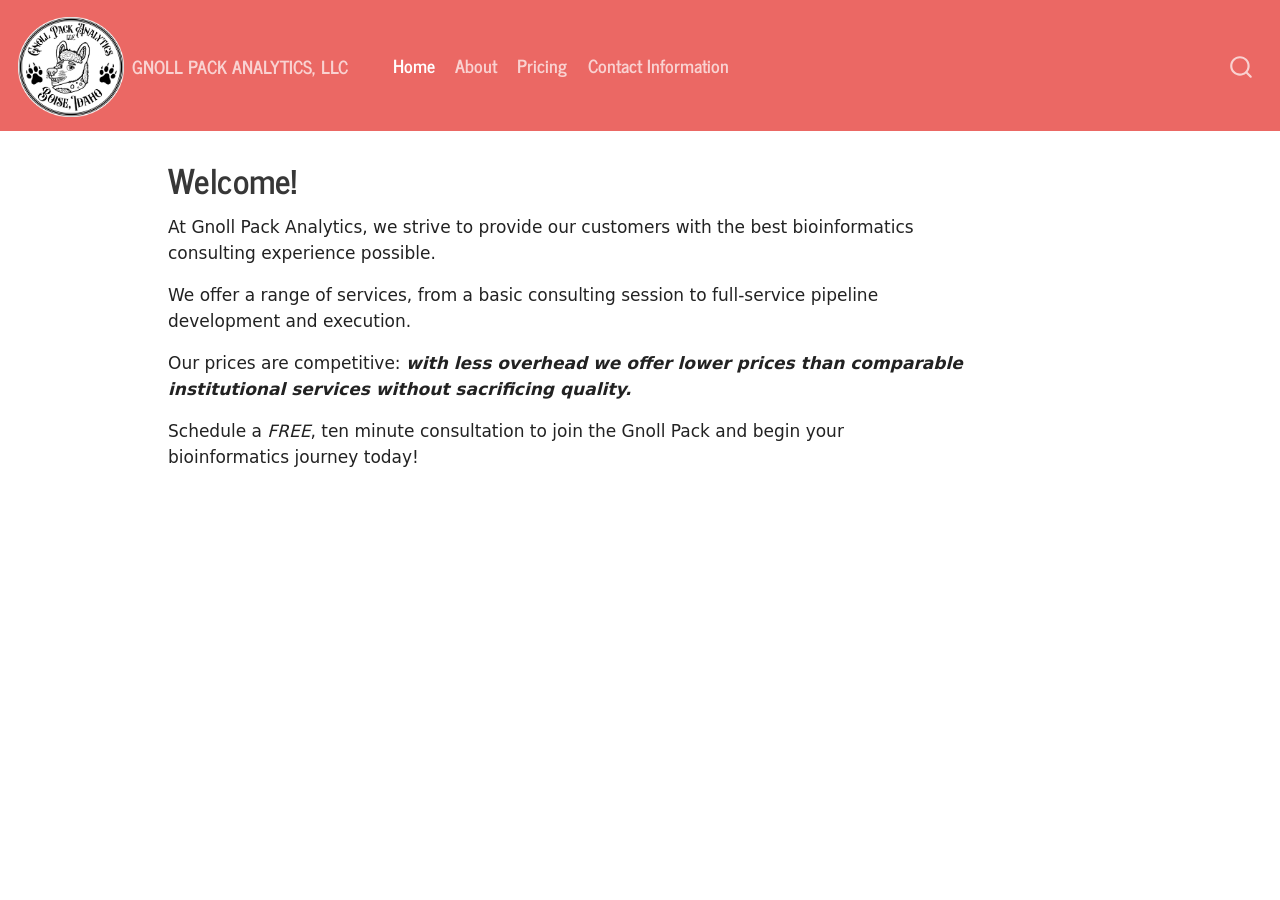
==== index.html @ a7d1ada9 "Add files via upload" ====
<!DOCTYPE html>
<html xmlns="http://www.w3.org/1999/xhtml" lang="en" xml:lang="en"><head>

<meta charset="utf-8">
<meta name="generator" content="quarto-1.3.433">

<meta name="viewport" content="width=device-width, initial-scale=1.0, user-scalable=yes">


<title>Gnoll Pack Analytics, LLC - Welcome!</title>
<style>
code{white-space: pre-wrap;}
span.smallcaps{font-variant: small-caps;}
div.columns{display: flex; gap: min(4vw, 1.5em);}
div.column{flex: auto; overflow-x: auto;}
div.hanging-indent{margin-left: 1.5em; text-indent: -1.5em;}
ul.task-list{list-style: none;}
ul.task-list li input[type="checkbox"] {
  width: 0.8em;
  margin: 0 0.8em 0.2em -1em; /* quarto-specific, see https://github.com/quarto-dev/quarto-cli/issues/4556 */ 
  vertical-align: middle;
}
</style>


<script src="site_libs/quarto-nav/quarto-nav.js"></script>
<script src="site_libs/quarto-nav/headroom.min.js"></script>
<script src="site_libs/clipboard/clipboard.min.js"></script>
<script src="site_libs/quarto-search/autocomplete.umd.js"></script>
<script src="site_libs/quarto-search/fuse.min.js"></script>
<script src="site_libs/quarto-search/quarto-search.js"></script>
<meta name="quarto:offset" content="./">
<script src="site_libs/quarto-html/quarto.js"></script>
<script src="site_libs/quarto-html/popper.min.js"></script>
<script src="site_libs/quarto-html/tippy.umd.min.js"></script>
<script src="site_libs/quarto-html/anchor.min.js"></script>
<link href="site_libs/quarto-html/tippy.css" rel="stylesheet">
<link href="site_libs/quarto-html/quarto-syntax-highlighting.css" rel="stylesheet" id="quarto-text-highlighting-styles">
<script src="site_libs/bootstrap/bootstrap.min.js"></script>
<link href="site_libs/bootstrap/bootstrap-icons.css" rel="stylesheet">
<link href="site_libs/bootstrap/bootstrap.min.css" rel="stylesheet" id="quarto-bootstrap" data-mode="light">
<script id="quarto-search-options" type="application/json">{
  "location": "navbar",
  "copy-button": false,
  "collapse-after": 3,
  "panel-placement": "end",
  "type": "overlay",
  "limit": 20,
  "language": {
    "search-no-results-text": "No results",
    "search-matching-documents-text": "matching documents",
    "search-copy-link-title": "Copy link to search",
    "search-hide-matches-text": "Hide additional matches",
    "search-more-match-text": "more match in this document",
    "search-more-matches-text": "more matches in this document",
    "search-clear-button-title": "Clear",
    "search-detached-cancel-button-title": "Cancel",
    "search-submit-button-title": "Submit",
    "search-label": "Search"
  }
}</script>


<link rel="stylesheet" href="styles.css">
</head>

<body class="nav-fixed">

<div id="quarto-search-results"></div>
  <header id="quarto-header" class="headroom fixed-top">
    <nav class="navbar navbar-expand-lg navbar-dark ">
      <div class="navbar-container container-fluid">
      <div class="navbar-brand-container">
    <a href="./index.html" class="navbar-brand navbar-brand-logo">
    <img src="./images/logo.png" alt="" class="navbar-logo">
    </a>
    <a class="navbar-brand" href="./index.html">
    <span class="navbar-title">Gnoll Pack Analytics, LLC</span>
    </a>
  </div>
            <div id="quarto-search" class="" title="Search"></div>
          <button class="navbar-toggler" type="button" data-bs-toggle="collapse" data-bs-target="#navbarCollapse" aria-controls="navbarCollapse" aria-expanded="false" aria-label="Toggle navigation" onclick="if (window.quartoToggleHeadroom) { window.quartoToggleHeadroom(); }">
  <span class="navbar-toggler-icon"></span>
</button>
          <div class="collapse navbar-collapse" id="navbarCollapse">
            <ul class="navbar-nav navbar-nav-scroll me-auto">
  <li class="nav-item">
    <a class="nav-link active" href="./index.html" rel="" target="" aria-current="page">
 <span class="menu-text">Home</span></a>
  </li>  
  <li class="nav-item">
    <a class="nav-link" href="./About.html" rel="" target="">
 <span class="menu-text">About</span></a>
  </li>  
  <li class="nav-item">
    <a class="nav-link" href="./Pricing.html" rel="" target="">
 <span class="menu-text">Pricing</span></a>
  </li>  
  <li class="nav-item">
    <a class="nav-link" href="./Contact.html" rel="" target="">
 <span class="menu-text">Contact Information</span></a>
  </li>  
</ul>
            <div class="quarto-navbar-tools ms-auto">
</div>
          </div> <!-- /navcollapse -->
      </div> <!-- /container-fluid -->
    </nav>
</header>
<!-- content -->
<div id="quarto-content" class="quarto-container page-columns page-rows-contents page-layout-article page-navbar">
<!-- sidebar -->
<!-- margin-sidebar -->
    <div id="quarto-margin-sidebar" class="sidebar margin-sidebar">
        
    </div>
<!-- main -->
<main class="content" id="quarto-document-content">

<header id="title-block-header" class="quarto-title-block default">
<div class="quarto-title">
<h1 class="title">Welcome!</h1>
</div>



<div class="quarto-title-meta">

    
  
    
  </div>
  

</header>

<p>At Gnoll Pack Analytics, we strive to provide our customers with the best bioinformatics consulting experience possible.</p>
<p>We offer a range of services, from a basic consulting session to full-service pipeline development and execution.</p>
<p>Our prices are competitive: <strong><em>with less overhead we offer lower prices than comparable institutional services without sacrificing quality.</em></strong></p>
<p>Schedule a <em>FREE</em>, ten minute consultation to join the Gnoll Pack and begin your bioinformatics journey today!</p>



</main> <!-- /main -->
<script id="quarto-html-after-body" type="application/javascript">
window.document.addEventListener("DOMContentLoaded", function (event) {
  const toggleBodyColorMode = (bsSheetEl) => {
    const mode = bsSheetEl.getAttribute("data-mode");
    const bodyEl = window.document.querySelector("body");
    if (mode === "dark") {
      bodyEl.classList.add("quarto-dark");
      bodyEl.classList.remove("quarto-light");
    } else {
      bodyEl.classList.add("quarto-light");
      bodyEl.classList.remove("quarto-dark");
    }
  }
  const toggleBodyColorPrimary = () => {
    const bsSheetEl = window.document.querySelector("link#quarto-bootstrap");
    if (bsSheetEl) {
      toggleBodyColorMode(bsSheetEl);
    }
  }
  toggleBodyColorPrimary();  
  const icon = "";
  const anchorJS = new window.AnchorJS();
  anchorJS.options = {
    placement: 'right',
    icon: icon
  };
  anchorJS.add('.anchored');
  const isCodeAnnotation = (el) => {
    for (const clz of el.classList) {
      if (clz.startsWith('code-annotation-')) {                     
        return true;
      }
    }
    return false;
  }
  const clipboard = new window.ClipboardJS('.code-copy-button', {
    text: function(trigger) {
      const codeEl = trigger.previousElementSibling.cloneNode(true);
      for (const childEl of codeEl.children) {
        if (isCodeAnnotation(childEl)) {
          childEl.remove();
        }
      }
      return codeEl.innerText;
    }
  });
  clipboard.on('success', function(e) {
    // button target
    const button = e.trigger;
    // don't keep focus
    button.blur();
    // flash "checked"
    button.classList.add('code-copy-button-checked');
    var currentTitle = button.getAttribute("title");
    button.setAttribute("title", "Copied!");
    let tooltip;
    if (window.bootstrap) {
      button.setAttribute("data-bs-toggle", "tooltip");
      button.setAttribute("data-bs-placement", "left");
      button.setAttribute("data-bs-title", "Copied!");
      tooltip = new bootstrap.Tooltip(button, 
        { trigger: "manual", 
          customClass: "code-copy-button-tooltip",
          offset: [0, -8]});
      tooltip.show();    
    }
    setTimeout(function() {
      if (tooltip) {
        tooltip.hide();
        button.removeAttribute("data-bs-title");
        button.removeAttribute("data-bs-toggle");
        button.removeAttribute("data-bs-placement");
      }
      button.setAttribute("title", currentTitle);
      button.classList.remove('code-copy-button-checked');
    }, 1000);
    // clear code selection
    e.clearSelection();
  });
  function tippyHover(el, contentFn) {
    const config = {
      allowHTML: true,
      content: contentFn,
      maxWidth: 500,
      delay: 100,
      arrow: false,
      appendTo: function(el) {
          return el.parentElement;
      },
      interactive: true,
      interactiveBorder: 10,
      theme: 'quarto',
      placement: 'bottom-start'
    };
    window.tippy(el, config); 
  }
  const noterefs = window.document.querySelectorAll('a[role="doc-noteref"]');
  for (var i=0; i<noterefs.length; i++) {
    const ref = noterefs[i];
    tippyHover(ref, function() {
      // use id or data attribute instead here
      let href = ref.getAttribute('data-footnote-href') || ref.getAttribute('href');
      try { href = new URL(href).hash; } catch {}
      const id = href.replace(/^#\/?/, "");
      const note = window.document.getElementById(id);
      return note.innerHTML;
    });
  }
      let selectedAnnoteEl;
      const selectorForAnnotation = ( cell, annotation) => {
        let cellAttr = 'data-code-cell="' + cell + '"';
        let lineAttr = 'data-code-annotation="' +  annotation + '"';
        const selector = 'span[' + cellAttr + '][' + lineAttr + ']';
        return selector;
      }
      const selectCodeLines = (annoteEl) => {
        const doc = window.document;
        const targetCell = annoteEl.getAttribute("data-target-cell");
        const targetAnnotation = annoteEl.getAttribute("data-target-annotation");
        const annoteSpan = window.document.querySelector(selectorForAnnotation(targetCell, targetAnnotation));
        const lines = annoteSpan.getAttribute("data-code-lines").split(",");
        const lineIds = lines.map((line) => {
          return targetCell + "-" + line;
        })
        let top = null;
        let height = null;
        let parent = null;
        if (lineIds.length > 0) {
            //compute the position of the single el (top and bottom and make a div)
            const el = window.document.getElementById(lineIds[0]);
            top = el.offsetTop;
            height = el.offsetHeight;
            parent = el.parentElement.parentElement;
          if (lineIds.length > 1) {
            const lastEl = window.document.getElementById(lineIds[lineIds.length - 1]);
            const bottom = lastEl.offsetTop + lastEl.offsetHeight;
            height = bottom - top;
          }
          if (top !== null && height !== null && parent !== null) {
            // cook up a div (if necessary) and position it 
            let div = window.document.getElementById("code-annotation-line-highlight");
            if (div === null) {
              div = window.document.createElement("div");
              div.setAttribute("id", "code-annotation-line-highlight");
              div.style.position = 'absolute';
              parent.appendChild(div);
            }
            div.style.top = top - 2 + "px";
            div.style.height = height + 4 + "px";
            let gutterDiv = window.document.getElementById("code-annotation-line-highlight-gutter");
            if (gutterDiv === null) {
              gutterDiv = window.document.createElement("div");
              gutterDiv.setAttribute("id", "code-annotation-line-highlight-gutter");
              gutterDiv.style.position = 'absolute';
              const codeCell = window.document.getElementById(targetCell);
              const gutter = codeCell.querySelector('.code-annotation-gutter');
              gutter.appendChild(gutterDiv);
            }
            gutterDiv.style.top = top - 2 + "px";
            gutterDiv.style.height = height + 4 + "px";
          }
          selectedAnnoteEl = annoteEl;
        }
      };
      const unselectCodeLines = () => {
        const elementsIds = ["code-annotation-line-highlight", "code-annotation-line-highlight-gutter"];
        elementsIds.forEach((elId) => {
          const div = window.document.getElementById(elId);
          if (div) {
            div.remove();
          }
        });
        selectedAnnoteEl = undefined;
      };
      // Attach click handler to the DT
      const annoteDls = window.document.querySelectorAll('dt[data-target-cell]');
      for (const annoteDlNode of annoteDls) {
        annoteDlNode.addEventListener('click', (event) => {
          const clickedEl = event.target;
          if (clickedEl !== selectedAnnoteEl) {
            unselectCodeLines();
            const activeEl = window.document.querySelector('dt[data-target-cell].code-annotation-active');
            if (activeEl) {
              activeEl.classList.remove('code-annotation-active');
            }
            selectCodeLines(clickedEl);
            clickedEl.classList.add('code-annotation-active');
          } else {
            // Unselect the line
            unselectCodeLines();
            clickedEl.classList.remove('code-annotation-active');
          }
        });
      }
  const findCites = (el) => {
    const parentEl = el.parentElement;
    if (parentEl) {
      const cites = parentEl.dataset.cites;
      if (cites) {
        return {
          el,
          cites: cites.split(' ')
        };
      } else {
        return findCites(el.parentElement)
      }
    } else {
      return undefined;
    }
  };
  var bibliorefs = window.document.querySelectorAll('a[role="doc-biblioref"]');
  for (var i=0; i<bibliorefs.length; i++) {
    const ref = bibliorefs[i];
    const citeInfo = findCites(ref);
    if (citeInfo) {
      tippyHover(citeInfo.el, function() {
        var popup = window.document.createElement('div');
        citeInfo.cites.forEach(function(cite) {
          var citeDiv = window.document.createElement('div');
          citeDiv.classList.add('hanging-indent');
          citeDiv.classList.add('csl-entry');
          var biblioDiv = window.document.getElementById('ref-' + cite);
          if (biblioDiv) {
            citeDiv.innerHTML = biblioDiv.innerHTML;
          }
          popup.appendChild(citeDiv);
        });
        return popup.innerHTML;
      });
    }
  }
});
</script>
</div> <!-- /content -->



</body></html>
---- site_libs/quarto-html/tippy.css ----
.tippy-box[data-animation=fade][data-state=hidden]{opacity:0}[data-tippy-root]{max-width:calc(100vw - 10px)}.tippy-box{position:relative;background-color:#333;color:#fff;border-radius:4px;font-size:14px;line-height:1.4;white-space:normal;outline:0;transition-property:transform,visibility,opacity}.tippy-box[data-placement^=top]>.tippy-arrow{bottom:0}.tippy-box[data-placement^=top]>.tippy-arrow:before{bottom:-7px;left:0;border-width:8px 8px 0;border-top-color:initial;transform-origin:center top}.tippy-box[data-placement^=bottom]>.tippy-arrow{top:0}.tippy-box[data-placement^=bottom]>.tippy-arrow:before{top:-7px;left:0;border-width:0 8px 8px;border-bottom-color:initial;transform-origin:center bottom}.tippy-box[data-placement^=left]>.tippy-arrow{right:0}.tippy-box[data-placement^=left]>.tippy-arrow:before{border-width:8px 0 8px 8px;border-left-color:initial;right:-7px;transform-origin:center left}.tippy-box[data-placement^=right]>.tippy-arrow{left:0}.tippy-box[data-placement^=right]>.tippy-arrow:before{left:-7px;border-width:8px 8px 8px 0;border-right-color:initial;transform-origin:center right}.tippy-box[data-inertia][data-state=visible]{transition-timing-function:cubic-bezier(.54,1.5,.38,1.11)}.tippy-arrow{width:16px;height:16px;color:#333}.tippy-arrow:before{content:"";position:absolute;border-color:transparent;border-style:solid}.tippy-content{position:relative;padding:5px 9px;z-index:1}
---- site_libs/quarto-html/quarto-syntax-highlighting.css ----
/* quarto syntax highlight colors */
:root {
  --quarto-hl-ot-color: #003B4F;
  --quarto-hl-at-color: #657422;
  --quarto-hl-ss-color: #20794D;
  --quarto-hl-an-color: #5E5E5E;
  --quarto-hl-fu-color: #4758AB;
  --quarto-hl-st-color: #20794D;
  --quarto-hl-cf-color: #003B4F;
  --quarto-hl-op-color: #5E5E5E;
  --quarto-hl-er-color: #AD0000;
  --quarto-hl-bn-color: #AD0000;
  --quarto-hl-al-color: #AD0000;
  --quarto-hl-va-color: #111111;
  --quarto-hl-bu-color: inherit;
  --quarto-hl-ex-color: inherit;
  --quarto-hl-pp-color: #AD0000;
  --quarto-hl-in-color: #5E5E5E;
  --quarto-hl-vs-color: #20794D;
  --quarto-hl-wa-color: #5E5E5E;
  --quarto-hl-do-color: #5E5E5E;
  --quarto-hl-im-color: #00769E;
  --quarto-hl-ch-color: #20794D;
  --quarto-hl-dt-color: #AD0000;
  --quarto-hl-fl-color: #AD0000;
  --quarto-hl-co-color: #5E5E5E;
  --quarto-hl-cv-color: #5E5E5E;
  --quarto-hl-cn-color: #8f5902;
  --quarto-hl-sc-color: #5E5E5E;
  --quarto-hl-dv-color: #AD0000;
  --quarto-hl-kw-color: #003B4F;
}

/* other quarto variables */
:root {
  --quarto-font-monospace: SFMono-Regular, Menlo, Monaco, Consolas, "Liberation Mono", "Courier New", monospace;
}

pre > code.sourceCode > span {
  color: #003B4F;
}

code span {
  color: #003B4F;
}

code.sourceCode > span {
  color: #003B4F;
}

div.sourceCode,
div.sourceCode pre.sourceCode {
  color: #003B4F;
}

code span.ot {
  color: #003B4F;
  font-style: inherit;
}

code span.at {
  color: #657422;
  font-style: inherit;
}

code span.ss {
  color: #20794D;
  font-style: inherit;
}

code span.an {
  color: #5E5E5E;
  font-style: inherit;
}

code span.fu {
  color: #4758AB;
  font-style: inherit;
}

code span.st {
  color: #20794D;
  font-style: inherit;
}

code span.cf {
  color: #003B4F;
  font-style: inherit;
}

code span.op {
  color: #5E5E5E;
  font-style: inherit;
}

code span.er {
  color: #AD0000;
  font-style: inherit;
}

code span.bn {
  color: #AD0000;
  font-style: inherit;
}

code span.al {
  color: #AD0000;
  font-style: inherit;
}

code span.va {
  color: #111111;
  font-style: inherit;
}

code span.bu {
  font-style: inherit;
}

code span.ex {
  font-style: inherit;
}

code span.pp {
  color: #AD0000;
  font-style: inherit;
}

code span.in {
  color: #5E5E5E;
  font-style: inherit;
}

code span.vs {
  color: #20794D;
  font-style: inherit;
}

code span.wa {
  color: #5E5E5E;
  font-style: italic;
}

code span.do {
  color: #5E5E5E;
  font-style: italic;
}

code span.im {
  color: #00769E;
  font-style: inherit;
}

code span.ch {
  color: #20794D;
  font-style: inherit;
}

code span.dt {
  color: #AD0000;
  font-style: inherit;
}

code span.fl {
  color: #AD0000;
  font-style: inherit;
}

code span.co {
  color: #5E5E5E;
  font-style: inherit;
}

code span.cv {
  color: #5E5E5E;
  font-style: italic;
}

code span.cn {
  color: #8f5902;
  font-style: inherit;
}

code span.sc {
  color: #5E5E5E;
  font-style: inherit;
}

code span.dv {
  color: #AD0000;
  font-style: inherit;
}

code span.kw {
  color: #003B4F;
  font-style: inherit;
}

.prevent-inlining {
  content: "</";
}

/*# sourceMappingURL=debc5d5d77c3f9108843748ff7464032.css.map */
---- styles.css ----
/* css styles */
/* Increase navbar logo size */
.navbar-brand img {
	max-height: 100px;   /* try 50–80px */
	width: auto;
}
/* css styles */
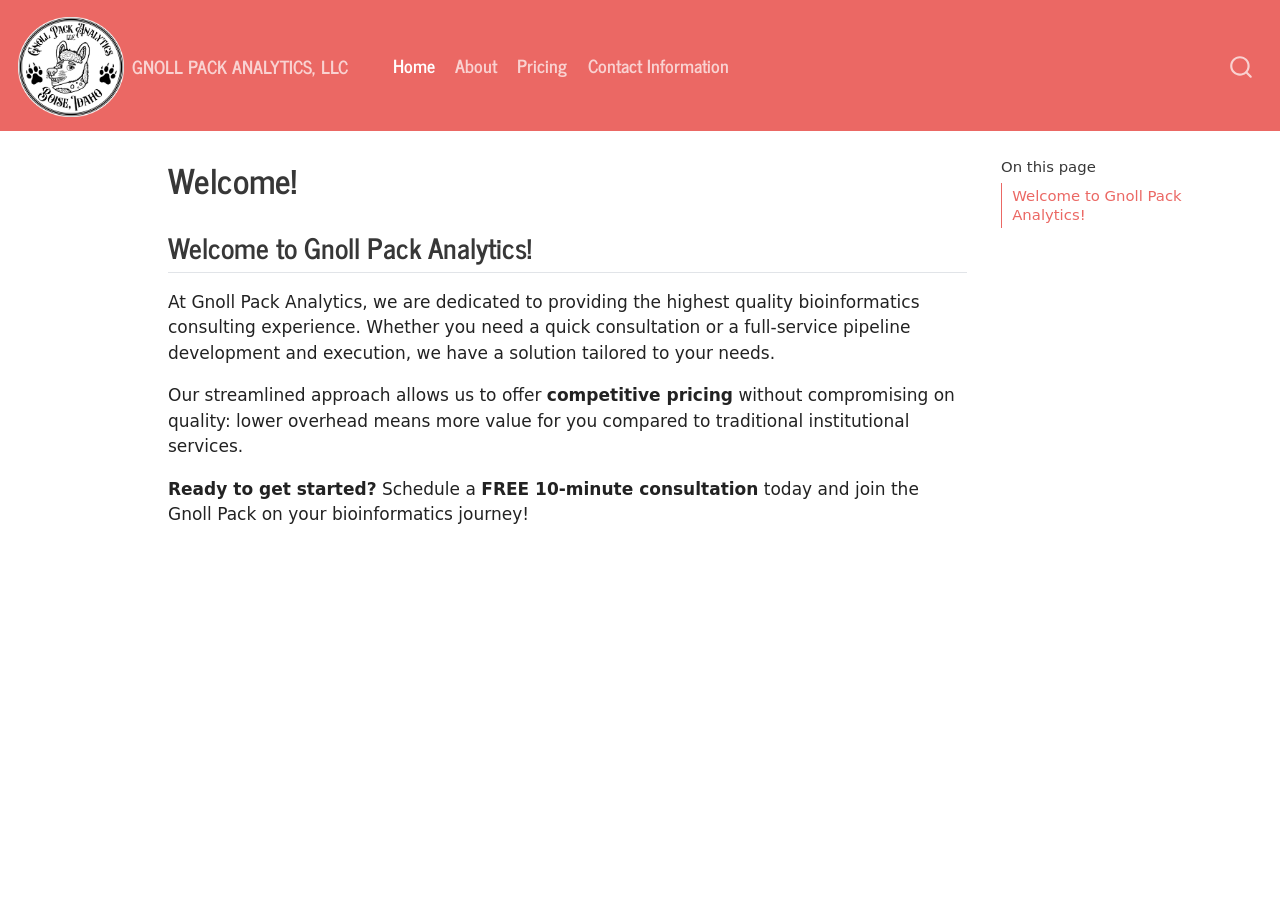
==== commit 6c83071f: "Add files via upload" ====
--- a/index.html
+++ b/index.html
@@ -112,7 +112,13 @@
 <!-- sidebar -->
 <!-- margin-sidebar -->
     <div id="quarto-margin-sidebar" class="sidebar margin-sidebar">
-        
+        <nav id="TOC" role="doc-toc" class="toc-active">
+    <h2 id="toc-title">On this page</h2>
+   
+  <ul>
+  <li><a href="#welcome-to-gnoll-pack-analytics" id="toc-welcome-to-gnoll-pack-analytics" class="nav-link active" data-scroll-target="#welcome-to-gnoll-pack-analytics"><strong>Welcome to Gnoll Pack Analytics!</strong></a></li>
+  </ul>
+</nav>
     </div>
 <!-- main -->
 <main class="content" id="quarto-document-content">
@@ -134,12 +140,14 @@
 
 </header>
 
-<p>At Gnoll Pack Analytics, we strive to provide our customers with the best bioinformatics consulting experience possible.</p>
-<p>We offer a range of services, from a basic consulting session to full-service pipeline development and execution.</p>
-<p>Our prices are competitive: <strong><em>with less overhead we offer lower prices than comparable institutional services without sacrificing quality.</em></strong></p>
-<p>Schedule a <em>FREE</em>, ten minute consultation to join the Gnoll Pack and begin your bioinformatics journey today!</p>
-
-
+<section id="welcome-to-gnoll-pack-analytics" class="level2">
+<h2 class="anchored" data-anchor-id="welcome-to-gnoll-pack-analytics"><strong>Welcome to Gnoll Pack Analytics!</strong></h2>
+<p>At Gnoll Pack Analytics, we are dedicated to providing the highest quality bioinformatics consulting experience. Whether you need a quick consultation or a full-service pipeline development and execution, we have a solution tailored to your needs.</p>
+<p>Our streamlined approach allows us to offer <strong>competitive pricing</strong> without compromising on quality: lower overhead means more value for you compared to traditional institutional services.</p>
+<p><strong>Ready to get started?</strong> Schedule a <strong>FREE 10-minute consultation</strong> today and join the Gnoll Pack on your bioinformatics journey!</p>
+
+
+</section>
 
 </main> <!-- /main -->
 <script id="quarto-html-after-body" type="application/javascript">
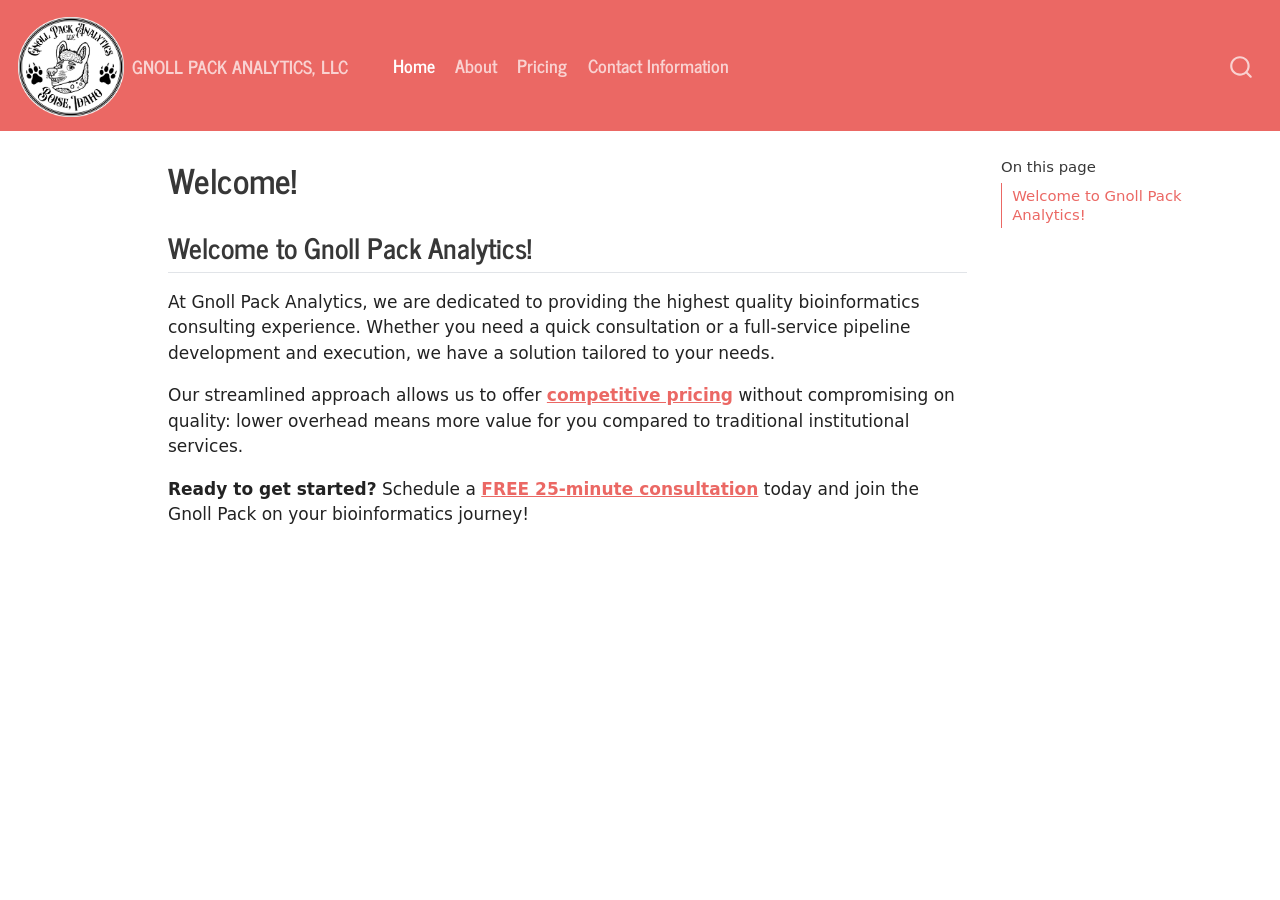
==== commit e31d26af: "Add files via upload" ====
--- a/index.html
+++ b/index.html
@@ -143,8 +143,8 @@
 <section id="welcome-to-gnoll-pack-analytics" class="level2">
 <h2 class="anchored" data-anchor-id="welcome-to-gnoll-pack-analytics"><strong>Welcome to Gnoll Pack Analytics!</strong></h2>
 <p>At Gnoll Pack Analytics, we are dedicated to providing the highest quality bioinformatics consulting experience. Whether you need a quick consultation or a full-service pipeline development and execution, we have a solution tailored to your needs.</p>
-<p>Our streamlined approach allows us to offer <strong>competitive pricing</strong> without compromising on quality: lower overhead means more value for you compared to traditional institutional services.</p>
-<p><strong>Ready to get started?</strong> Schedule a <strong>FREE 10-minute consultation</strong> today and join the Gnoll Pack on your bioinformatics journey!</p>
+<p>Our streamlined approach allows us to offer <a href="https://wojahn.github.io/GnollPackAnalytics/Pricing.html"><strong>competitive pricing</strong></a> without compromising on quality: lower overhead means more value for you compared to traditional institutional services.</p>
+<p><strong>Ready to get started?</strong> Schedule a <a href="https://wojahn.github.io/GnollPackAnalytics/Contact.html"><strong>FREE 25-minute consultation</strong></a> today and join the Gnoll Pack on your bioinformatics journey!</p>
 
 
 </section>
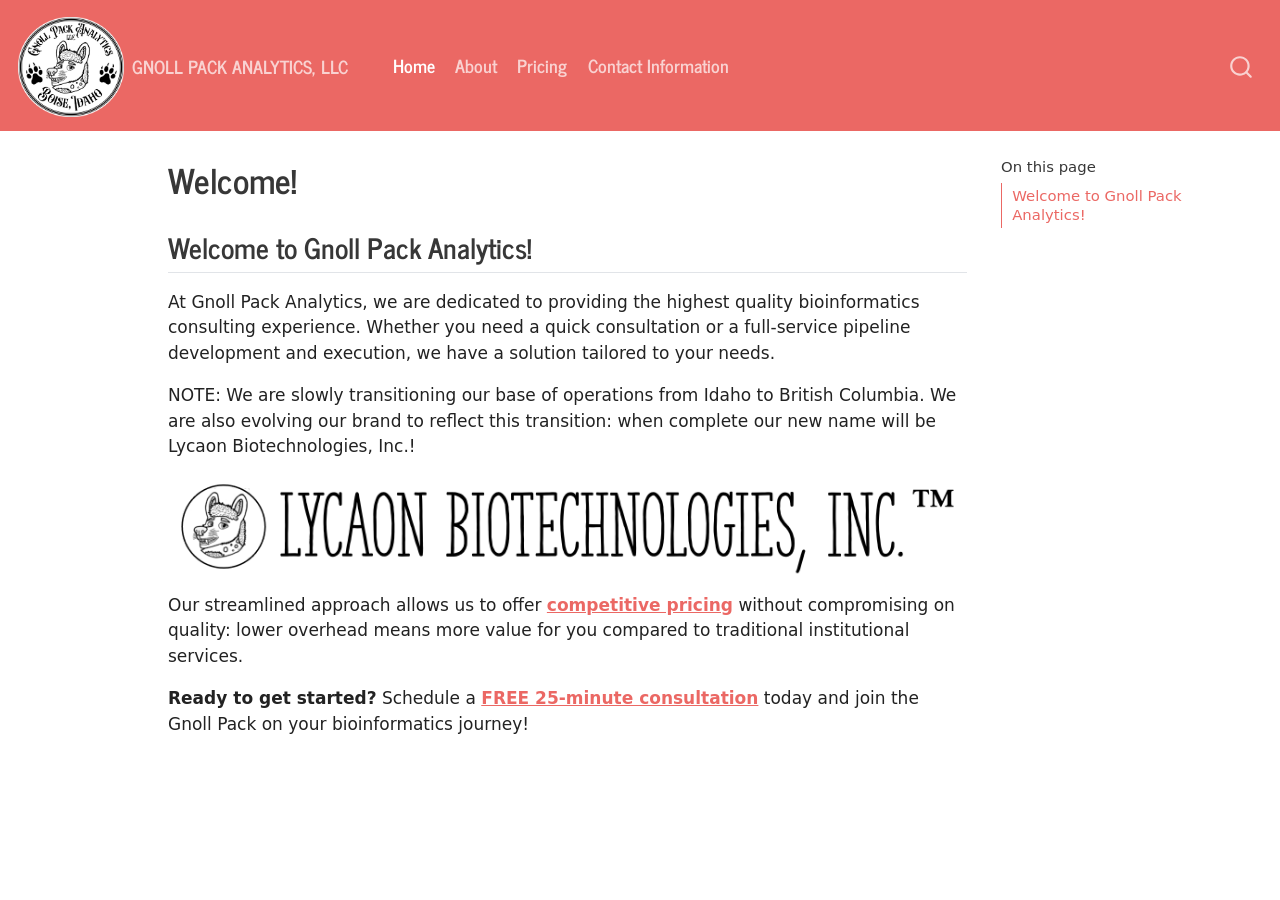
==== commit b56baa8d: "Add files via upload" ====
--- a/index.html
+++ b/index.html
@@ -143,6 +143,8 @@
 <section id="welcome-to-gnoll-pack-analytics" class="level2">
 <h2 class="anchored" data-anchor-id="welcome-to-gnoll-pack-analytics"><strong>Welcome to Gnoll Pack Analytics!</strong></h2>
 <p>At Gnoll Pack Analytics, we are dedicated to providing the highest quality bioinformatics consulting experience. Whether you need a quick consultation or a full-service pipeline development and execution, we have a solution tailored to your needs.</p>
+<p>NOTE: We are slowly transitioning our base of operations from Idaho to British Columbia. We are also evolving our brand to reflect this transition: when complete our new name will be Lycaon Biotechnologies, Inc.!</p>
+<p><img src="images/Lycaon.png" class="img-fluid"></p>
 <p>Our streamlined approach allows us to offer <a href="https://wojahn.github.io/GnollPackAnalytics/Pricing.html"><strong>competitive pricing</strong></a> without compromising on quality: lower overhead means more value for you compared to traditional institutional services.</p>
 <p><strong>Ready to get started?</strong> Schedule a <a href="https://wojahn.github.io/GnollPackAnalytics/Contact.html"><strong>FREE 25-minute consultation</strong></a> today and join the Gnoll Pack on your bioinformatics journey!</p>
 
